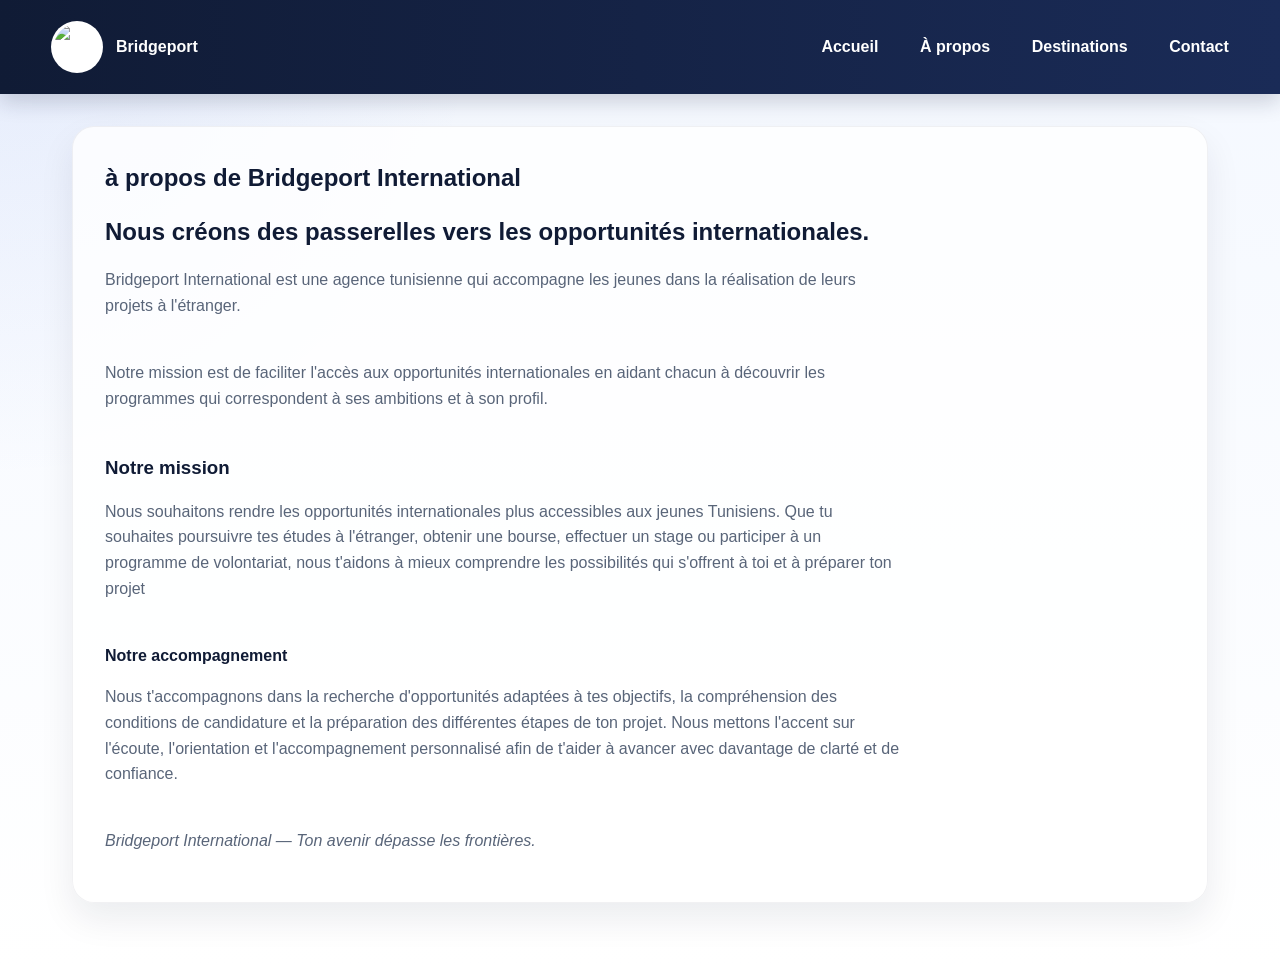
==== apropos.html @ ed5c4205 "Add files via upload" ====
<!DOCTYPE html>
<html lang="fr">
<head>
    <meta charset="UTF-8">
    <meta name="viewport" content="width=device-width, initial-scale=1.0">
    <title>À propos - Bridgeport International</title>
    <link rel="stylesheet" href="style.css">
</head>
<body>
    <nav>
        <div class="navbar">
            <a class="brand" href="index.html">
                <img src="image/bridgeport.logo.jpeg" alt="Bridgeport International logo">
                <span>Bridgeport</span>
            </a>
            <ul>
                <li><a href="index.html">Accueil</a></li>
                <li><a href="àpropos.html">À propos</a></li>
                <li><a href="destinations.html">Destinations</a></li>
                <li><a href="contact.html">Contact</a></li>
            </ul>
        </div>
    </nav>

    <main>
        <section id="a-propos">
            <h1> à propos de Bridgeport International</h1>
            <h2>Nous créons des passerelles vers les opportunités internationales.</h2>
            <p>Bridgeport International est une agence tunisienne qui accompagne les jeunes dans la réalisation de leurs projets à l'étranger.</p><br>
            <p>Notre mission est de faciliter l'accès aux opportunités internationales en aidant chacun à découvrir les programmes qui correspondent à ses ambitions et à son profil.</p><br>
            <h3>Notre mission</h3>
            <p>Nous souhaitons rendre les opportunités internationales plus accessibles aux jeunes Tunisiens. Que tu souhaites poursuivre tes études à l'étranger, obtenir une bourse, effectuer un stage ou participer à un programme de volontariat, nous t'aidons à mieux comprendre les possibilités qui s'offrent à toi et à préparer ton projet</p><br>
            <h4>Notre accompagnement</h4>
            <p>Nous t'accompagnons dans la recherche d'opportunités adaptées à tes objectifs, la compréhension des conditions de candidature et la préparation des différentes étapes de ton projet. Nous mettons l'accent sur l'écoute, l'orientation et l'accompagnement personnalisé afin de t'aider à avancer avec davantage de clarté et de confiance.</p><br>
            <p><i>Bridgeport International — Ton avenir dépasse les frontières.</i></p>

        </section>
    </main>
    <script src="script.js"></script>
</body>
</html>
---- style.css ----
:root {
    --bleu-marine: #101B35;
    --bleu-royal: #2450D3;
    --jaune: #FFC928;
    --blanc: #FFFFFF;
    --bleu-clair: #F3F6FC;
    --gris: #596579;
}

* {
    margin: 0;
    padding: 0;
    box-sizing: border-box;
}

body {
    font-family: Arial, sans-serif;
    font-size: 16px;
    background:
        radial-gradient(circle at top left, rgba(36, 80, 211, 0.08), transparent 30%),
        linear-gradient(180deg, #f4f8ff 0%, #ffffff 100%);
    color: var(--bleu-marine);
    line-height: 1.6;
    min-height: 100vh;
    overflow-x: hidden;
}

nav {
    background: linear-gradient(90deg, var(--bleu-marine), #1a2b57);
    padding: 0.8rem clamp(1rem, 4vw, 2rem);
    box-shadow: 0 8px 20px rgba(16, 27, 53, 0.18);
    position: sticky;
    top: 0;
    z-index: 20;
}

.navbar {
    max-width: 1200px;
    margin: 0 auto;
    display: flex;
    align-items: center;
    justify-content: space-between;
    gap: 1rem;
    flex-wrap: wrap;
}

.brand {
    display: flex;
    align-items: center;
    gap: 0.8rem;
    text-decoration: none;
    color: var(--blanc);
    font-weight: 700;
}

.brand img {
    width: 52px;
    height: 52px;
    border-radius: 50%;
    object-fit: cover;
    background: var(--blanc);
    padding: 3px;
}

nav ul {
    list-style: none;
    display: flex;
    gap: 0.5rem clamp(0.5rem, 1.5vw, 1.5rem);
    flex-wrap: wrap;
}

nav a {
    display: block;
    color: var(--blanc);
    text-decoration: none;
    font-weight: 600;
    padding: 0.5rem 0.7rem;
    border-radius: 999px;
    transition: opacity 0.2s ease;
}

nav a:hover {
    opacity: 0.8;
}

.navbar a.active {
    background: rgba(255, 255, 255, 0.12);
}

main {
    max-width: 1200px;
    margin: 0 auto;
    padding: clamp(1rem, 4vw, 2rem);
}

section {
    margin-bottom: 2rem;
    background: rgba(255, 255, 255, 0.78);
    border: 1px solid rgba(16, 27, 53, 0.06);
    border-radius: 22px;
    padding: clamp(1.25rem, 4vw, 2rem);
    box-shadow: 0 16px 35px rgba(16, 27, 53, 0.08);
}

h1, h2, h3, h4 {
    margin-bottom: 1rem;
    color: var(--bleu-marine);
}

p {
    margin-bottom: 1rem;
    max-width: 800px;
    color: var(--gris);
}

.hero {
    background: linear-gradient(135deg, rgba(36, 80, 211, 0.12), rgba(16, 27, 53, 0.96));
    border-radius: 24px;
    padding: clamp(2rem, 7vw, 4rem) clamp(1.25rem, 5vw, 2rem);
    color: var(--blanc);
    position: relative;
    overflow: hidden;
    box-shadow: 0 18px 40px rgba(16, 27, 53, 0.18);
    border: none;
}

.hero::before {
    content: "";
    position: absolute;
    inset: 0;
    background: radial-gradient(circle at top right, rgba(255, 201, 40, 0.35), transparent 30%);
}

.hero > * {
    position: relative;
    z-index: 1;
}

.hero h1 {
    font-size: clamp(2.2rem, 4vw, 4rem);
    margin-bottom: 1rem;
}

.hero h2 {
    font-size: clamp(1.2rem, 2vw, 2rem);
    margin-bottom: 1rem;
}

.hero p {
    max-width: 760px;
    font-size: 1.05rem;
    color: rgba(255, 255, 255, 0.9);
}

form {
    width: 100%;
    max-width: 620px;
    display: grid;
    gap: 0.85rem;
    margin-top: 1rem;
}

.form-field {
    display: grid;
    gap: 0.4rem;
}

label {
    font-weight: 700;
    color: var(--bleu-marine);
}

input,
textarea {
    display: block;
    width: 100%;
    padding: 0.9rem 1rem;
    border: 1px solid rgba(16, 27, 53, 0.15);
    border-radius: 12px;
    background: #f9fbff;
    font: inherit;
    color: var(--bleu-marine);
    transition: border-color 0.2s ease, box-shadow 0.2s ease;
}

textarea {
    min-height: 9rem;
    resize: vertical;
}

input:focus,
textarea:focus {
    outline: none;
    border-color: rgba(36, 80, 211, 0.7);
    box-shadow: 0 0 0 4px rgba(36, 80, 211, 0.12);
}

input[type="submit"] {
    background: linear-gradient(135deg, var(--bleu-royal), var(--bleu-marine));
    color: var(--blanc);
    border: none;
    cursor: pointer;
    font-weight: 700;
    min-height: 48px;
    transition: transform 0.2s ease, box-shadow 0.2s ease;
}

input[type="submit"]:hover {
    transform: translateY(-1px);
    box-shadow: 0 10px 22px rgba(36, 80, 211, 0.28);
}

.hero,
section,
.card {
    opacity: 0;
    transform: translateY(20px);
    transition: opacity 0.7s ease, transform 0.7s ease, box-shadow 0.25s ease;
}

.hero.visible,
section.visible,
.card.visible {
    opacity: 1;
    transform: translateY(0);
}

.destinations {
    padding: 40px 5%;
    background: linear-gradient(180deg, #eef4ff 0%, #f9fbff 100%);
    border-radius: 18px;
    text-align: center;
    border: 1px solid rgba(36, 80, 211, 0.08);
}

.destinations h2 {
    font-size: 2rem;
    margin-bottom: 0.75rem;
}

.destinations-intro {
    margin: 0 auto 1.5rem;
    max-width: 700px;
}

.card-container {
    display: grid;
    grid-template-columns: repeat(auto-fit, minmax(min(100%, 220px), 1fr));
    gap: 20px;
    max-width: 960px;
    margin: 0 auto;
    text-align: left;
}

.card {
    width: 100%;
    max-width: 260px;
    margin: 0 auto;
    background-color: var(--blanc);
    border-radius: 14px;
    overflow: hidden;
    box-shadow: 0 8px 18px rgba(16, 27, 53, 0.12);
    transition: transform 0.25s ease, box-shadow 0.25s ease;
    min-width: 0;
}

.card:hover {
    transform: translateY(-5px);
    box-shadow: 0 14px 26px rgba(16, 27, 53, 0.18);
}

.card img {
    display: block;
    width: 100%;
    height: 140px;
    object-fit: cover;
}

.card-content {
    padding: 16px;
}

.card-content h3 {
    font-size: 1.2rem;
    margin-bottom: 0.5rem;
}

.card-content p {
    font-size: 0.95rem;
    color: var(--gris);
    margin-bottom: 0.8rem;
}

.card-content a {
    display: inline-block;
    color: var(--bleu-royal);
    text-decoration: none;
    font-weight: 600;
    padding: 7px 12px;
    border-radius: 8px;
}

.card-content a:hover {
    background-color: var(--bleu-royal);
    color: var(--blanc);
}

footer {
    padding: 1.5rem clamp(1rem, 4vw, 2rem);
    text-align: center;
    color: var(--gris);
}

footer p {
    margin: 0.35rem auto;
}

@media (max-width: 700px) {
    nav {
        position: static;
    }

    .navbar {
        flex-direction: column;
        justify-content: center;
        gap: 0.5rem;
    }

    nav ul {
        justify-content: center;
        gap: 0.25rem 0.5rem;
    }

    .destinations {
        padding: clamp(1.25rem, 5vw, 2rem) 1rem;
    }

    .card-container {
        grid-template-columns: repeat(auto-fit, minmax(min(100%, 240px), 1fr));
    }

    .card {
        max-width: none;
    }
}

@media (max-width: 420px) {
    .brand img {
        width: 44px;
        height: 44px;
    }

    nav ul {
        display: grid;
        grid-template-columns: repeat(2, minmax(0, 1fr));
        width: 100%;
        text-align: center;
        gap: 0.2rem;
    }

    nav li,
    nav li a {
        min-width: 0;
    }

    .hero h1 {
        font-size: clamp(1.8rem, 9vw, 2.4rem);
        overflow-wrap: anywhere;
    }

    input,
    textarea {
        font-size: 16px;
    }
}

@media (prefers-reduced-motion: reduce) {
    *,
    *::before,
    *::after {
        scroll-behavior: auto !important;
        animation-duration: 0.01ms !important;
        animation-iteration-count: 1 !important;
        transition-duration: 0.01ms !important;
    }
}
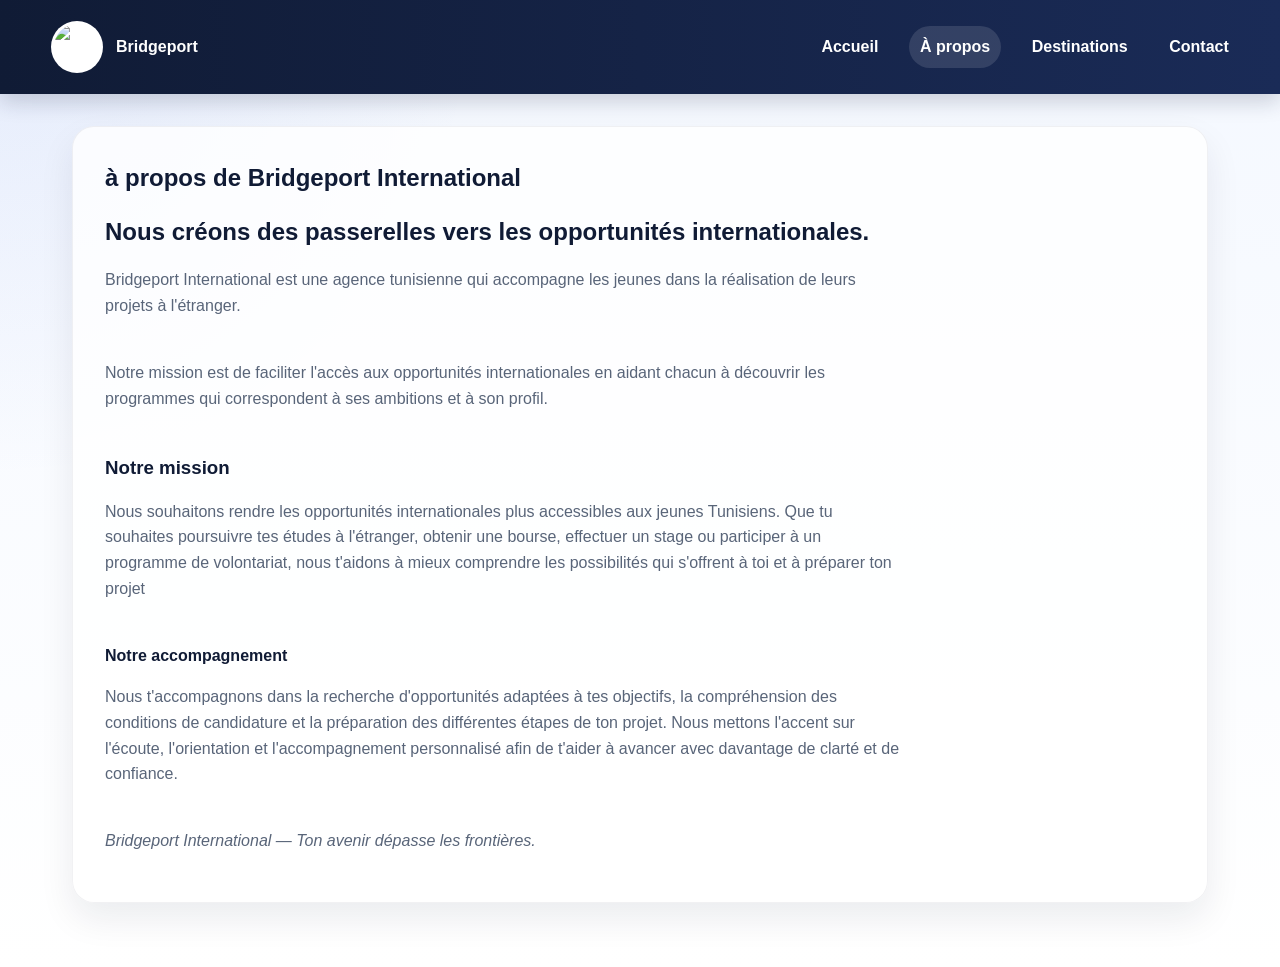
==== commit b157cf68: "Add files via upload" ====
--- a/apropos.html
+++ b/apropos.html
@@ -15,7 +15,7 @@
             </a>
             <ul>
                 <li><a href="index.html">Accueil</a></li>
-                <li><a href="àpropos.html">À propos</a></li>
+                <li><a href="apropos.html">À propos</a></li>
                 <li><a href="destinations.html">Destinations</a></li>
                 <li><a href="contact.html">Contact</a></li>
             </ul>
